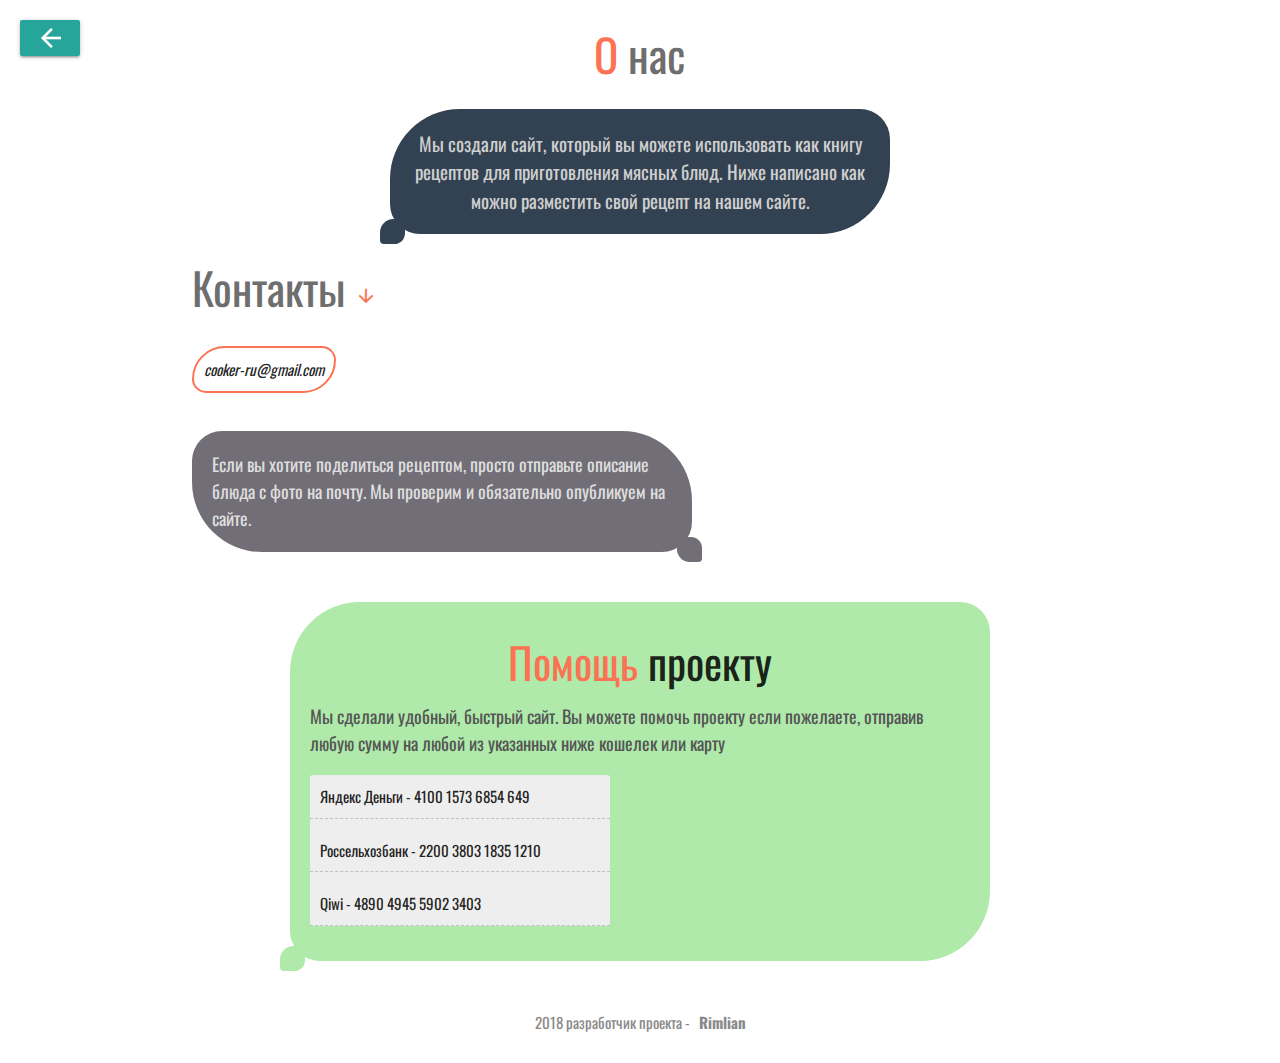
==== about.html @ 201c9bf5 "Add files via upload" ====
<!DOCTYPE html>
<html lang="en">
<head>
  <meta charset="UTF-8">
  <meta name="viewport" content="width=device-width, initial-scale=1.0">
  <meta http-equiv="X-UA-Compatible" content="ie=edge">
  <meta name="description" content="Способы приготовления, рецепты мясных блюд. Простые и сложные рецепты блюд из мяса.">
  <link href="https://fonts.googleapis.com/css?family=Lato|Oswald|Raleway" rel="stylesheet">
  <link href="https://fonts.googleapis.com/icon?family=Material+Icons" rel="stylesheet">
  <link rel="stylesheet" href="css/libs.min.css">
  <link rel="stylesheet" href="css/style.css">
  <link rel="icon" href="favicon.ico">
  <title>About</title>
</head>
<body>

  <section class="about-section container-fluid">
    <a href="index.html" class="waves-effect waves-light btn btn_about"><i class="material-icons left">arrow_back</i></a>
    <div class="about__container container">
      <h3 class="caption"><span class="caption__span">О</span> нас</h3>
      <p class="description description_about">Мы создали сайт, который вы можете использовать как книгу рецептов для приготовления мясных блюд. Ниже написано как можно разместить свой рецепт на нашем сайте.</p>

      <div class="about__content">
        <h4>Контакты <i class="large material-icons">arrow_downward</i></h4>
        <i class="contact_us">cooker-ru@gmail.com</i>
        <p class="p_first">Если вы хотите поделиться рецептом, просто отправьте описание блюда с фото на почту. Мы проверим и обязательно опубликуем на сайте. </p>

        <div class="helps">
          <h5><span class="caption__span">Помощь </span>проекту</h5>
          <p class="helps_p">Мы сделали удобный, быстрый сайт. Вы можете помочь проекту если пожелаете, отправив любую сумму на любой из указанных ниже кошелек или карту</p>

          <ul class="donates">
            <li>Яндекс Деньги - 4100 1573 6854 649</li>
            <li>Россельхозбанк  - 2200 3803 1835 1210</li>
            <li>Qiwi - 4890 4945 5902 3403</li>
          </ul>
        </div>
      </div>
    </div>
    <span class="developer">2018 разработчик проекта - <a href="https://github.com/rimlian" target="_blank" class="developer_link">Rimlian</a></span>
  </section>
</body>
</html>
---- css/style.css ----
@import url('https://fonts.googleapis.com/css?family=Gamja+Flower');
@import url('https://fonts.googleapis.com/css?family=Lato|Raleway|Ruslan+Display|Slabo+27px');
@import url('https://fonts.googleapis.com/css?family=Ubuntu');
@import url('https://fonts.googleapis.com/css?family=Charmonman|Lato|Open+Sans+Condensed:300|Raleway');

html { scroll-behavior: smooth; }
h1 { font-size: 47px }
h2 { font-size: 46px }
h3 { font-size: 45px }
h4 { font-size: 44px }
h5 { font-size: 43px }
.header {
  background-color: #f7f7f7;
  margin: 0;
  padding: 0;
  min-height: 530px;
}

.header-container { padding: 20px 0 }

.header__navbar { display: -webkit-box; display: -webkit-flex; display: -ms-flexbox; display: flex; -webkit-box-align: center; -webkit-align-items: center; -ms-flex-align: center; align-items: center }

.logo {
  font-family: 'Gamja Flower', cursive;
  border: 3px solid rgba(112, 107, 115, .7);
  -webkit-border-radius: 7px;
          border-radius: 7px;
  font-size: 55px;
  line-height: 55px;
  font-weight: bold;
  color: #706b73;
  padding: 0 20px;
  text-shadow: 0px 0px 5px rgba(177, 156, 152, .7);
  -webkit-box-shadow: inset 0px 0px 5px 2px rgba(0,0,0,.1);
          box-shadow: inset 0px 0px 5px 2px rgba(0,0,0,.1);
  margin-right: auto;
  -webkit-transition: all ease-in-out .5s;
  -o-transition: all ease-in-out .5s;
  transition: all ease-in-out .5s;
}
.logo__menu__show {
  -webkit-transition: all ease-in-out .5s;
  -o-transition: all ease-in-out .5s;
  transition: all ease-in-out .5s;
  padding: 5px;
  margin: auto;
}

.logo__span { color: #fa9a87;}

.navbar__menu__wrapper { margin-left: auto; }
.menu__navbar {
  display: -webkit-box;
  display: -webkit-flex;
  display: -ms-flexbox;
  display: flex;
  min-width: 450px;
  -webkit-justify-content: space-around;
      -ms-flex-pack: distribute;
          justify-content: space-around;
  height: 30px;
}
.menu__navbar a {
  position: relative;
  font-family: 'Ubuntu', sans-serif;
  color: #706B73;
  font-size: 18px;
}

.menu__navbar a::after {
  position: absolute;
  content: "";
  width: 0;
  height: .5px;
  bottom: 0;
  right: 0;
  left: 0;
  background: #fc7254;
  -webkit-transition: all ease-in-out .2s;
  -o-transition: all ease-in-out .2s;
  transition: all ease-in-out .2s;
  z-index: 1;
}
.menu__navbar a:hover::after { width: 100% }
.menu__navbar a:hover { color: #444444 }

/* menu dropdown */

.wrapper_menu_burger {
  height: 29px;
  width: 40px;
  margin-left: auto;
  cursor: pointer;
  position: relative;
  display: none;
}

.cutlet {
  position: absolute;
  width: 30px;
  height: 3px;
  background: #98949A;
  margin: 5px;
  -webkit-transition: all ease-in-out .5s;
  -o-transition: all ease-in-out .5s;
  transition: all ease-in-out .5s;
}
.wrapper_menu_burger:hover .cutlet { background-color: #fc7254 }

.first__cutlet { top: 0 }
.average__cutlet { top: 8px }
.last__cutlet { bottom: 0px }

.wrapper_menu_burger:hover .first__cutlet {
  -webkit-animation-name: coup_first_cutlet;
          animation-name: coup_first_cutlet;
  -webkit-animation-duration: .3s;
          animation-duration: .3s;
}
.wrapper_menu_burger:hover .last__cutlet {
  -webkit-animation-name: coup_last_cutlet;
          animation-name: coup_last_cutlet;
  -webkit-animation-duration: .3s;
          animation-duration: .3s;
}

@-webkit-keyframes coup_first_cutlet {
  0% { margin-top: 0px }
  100% { margin-top: 5px }
}

@keyframes coup_first_cutlet {
  0% { margin-top: 0px }
  100% { margin-top: 5px }
}
@-webkit-keyframes coup_last_cutlet {
  0% { margin-bottom: 0px }
  100% { margin-bottom: 5px }
}
@keyframes coup_last_cutlet {
  0% { margin-bottom: 0px }
  100% { margin-bottom: 5px }
}

.first__cutlet__click { -webkit-transform: rotate(45deg); -ms-transform: rotate(45deg); transform: rotate(45deg); top: 8px }
.last__cutlet__click { -webkit-transform: rotate(-45deg); -ms-transform: rotate(-45deg); transform: rotate(-45deg); bottom: 8px }

.wrapper_menu_burger:hover .first__cutlet__click { -webkit-animation: width_cutlet .3s; animation: width_cutlet .3s }
.wrapper_menu_burger:hover .last__cutlet__click { -webkit-animation: width_cutlet .3s; animation: width_cutlet .3s }

@-webkit-keyframes width_cutlet {
  from { width: 30px }
  to { width: 32px }
}

@keyframes width_cutlet {
  from { width: 30px }
  to { width: 32px }
}
/* =============================================== */

/* greeting */

.greeting { max-width: 705px; margin: 100px auto }
.caption { text-align: center; color: #6e6e6e; }
.caption__span { color: #fc7254 }

.description {
  padding: 20px 0px;
  text-align: center;
  color: #7b7b7b;
  font-size: 19px;
}

.fill {
  font-family: 'Open Sans Condensed', sans-serif;
  text-align: center;
  color: silver;
  -webkit-animation: colorFill 4s ease-in-out 17;
          animation: colorFill 4s ease-in-out 17;
}
@-webkit-keyframes colorFill {
  from { color: #fc7254 }
  to { color: silver }
}
@keyframes colorFill {
  from { color: #fc7254 }
  to { color: silver }
}

/* ---------------------  */

.bbq { background-color: #fbfbfb; padding: 50px  0 }
.bbq__container h5 { font-family: 'Ruslan Display', cursive }
.bbq__container h5 span:last-child {
   font-family: -apple-system,BlinkMacSystemFont,"Segoe UI",Roboto,Oxygen-Sans,Ubuntu,Cantarell,"Helvetica Neue",sans-serif;
   display: block;
 }

.bbq__container__card {
  margin: 50px auto;
  display: -webkit-box;
  display: -webkit-flex;
  display: -ms-flexbox;
  display: flex;
  -webkit-flex-wrap: wrap;
      -ms-flex-wrap: wrap;
          flex-wrap: wrap;
  -webkit-justify-content: space-around;
      -ms-flex-pack: distribute;
          justify-content: space-around;
  height: 1011px;
  overflow: hidden;
}

.bbq__card { max-width: 335px; height: 483px; }
/* --------------- bbq.css ------------ */


.footer {
  height: 255px;
  background: #f7f7f7;
  padding-top: 50px;
}

.btn__about {
  display: block;
  background: #fdfdfd;
  margin: 0 auto;
  width: 225px;
  height: 60px;
  text-align: center;
  line-height: 60px;
  font-size: 20px;
  color: #262626;
  -webkit-border-radius: 50px;
          border-radius: 50px;
  -webkit-box-shadow: 0 2px 17px 5px rgba(0,0,0,.1), inset 0 0 5px 1px rgba(0,0,0,.2);
          box-shadow: 0 2px 17px 5px rgba(0,0,0,.1), inset 0 0 5px 1px rgba(0,0,0,.2);
}

.social__networks__container {
  max-width: 260px;
  display: -webkit-box;
  display: -webkit-flex;
  display: -ms-flexbox;
  display: flex;
  -webkit-flex-wrap: wrap;
      -ms-flex-wrap: wrap;
          flex-wrap: wrap;
  -webkit-justify-content: space-around;
      -ms-flex-pack: distribute;
          justify-content: space-around;
  margin: 50px auto;
}

.social__networks__links {
  height: 55px;
  width: 55px;
  background: #d3d3d3 url(../img/footer/sprite_footer.png) no-repeat;
  -webkit-border-radius: 50%;
          border-radius: 50%;
  display: -webkit-box;
  display: -webkit-flex;
  display: -ms-flexbox;
  display: flex;
  -webkit-box-pack: center;
  -webkit-justify-content: center;
      -ms-flex-pack: center;
          justify-content: center;
  -webkit-box-align: center;
  -webkit-align-items: center;
      -ms-flex-align: center;
          align-items: center;
}
.social__networks__links:first-child { background-position: 22.5px 18px }
.social__networks__links:nth-child(2) { background-position: 19.5px -84px }
.social__networks__links:nth-child(3) { background-position: -82.5px -78px }
.social__networks__links:last-child { background-position: -82.5px 17px }

.social__networks__links:hover {
  background-color: #ff6e47;
  cursor: pointer;
  -webkit-transition: all ease-in-out .2s;
  -o-transition: all ease-in-out .2s;
  transition: all ease-in-out .2s;
  -webkit-box-shadow: 0 0 14px 2px rgba(0,0,0,.4);
          box-shadow: 0 0 14px 2px rgba(0,0,0,.4);
}
.social__networks__links img { height: 24px }

.developer {
  display: -webkit-box;
  display: -webkit-flex;
  display: -ms-flexbox;
  display: flex;
  width: 220px;
  margin: 30px auto;
  color: #898989;
  -webkit-justify-content: space-around;
      -ms-flex-pack: distribute;
          justify-content: space-around;
  -webkit-box-align: center;
  -webkit-align-items: center;
      -ms-flex-align: center;
          align-items: center;
}
.developer span:first-child {
  -webkit-box-shadow: inset 0 0 1px 1px rgba(0,0,0,.5);
          box-shadow: inset 0 0 1px 1px rgba(0,0,0,.5);
  -webkit-border-radius: 50%;
          border-radius: 50%;
  width: 16px;
  height: 15px;
  text-align: center;
  line-height: 13.5px;
  letter-spacing: .1em;
  padding: 0;
}
.developer_link {
  /* text-shadow: -1px -1px 0px rgba(153, 153, 153, 1); */
  color: #898989;
  font-weight: bold;
}
.developer_link:hover { color: #aaa }
/* ----------- footer ----------- */

.oven-section {
  background-color: #fbfbfb;
  padding: 50px 0;
}

.card__container__oven {
  margin: 50px auto;
  display: -webkit-box;
  display: -webkit-flex;
  display: -ms-flexbox;
  display: flex;
  -webkit-flex-wrap: wrap;
      -ms-flex-wrap: wrap;
          flex-wrap: wrap;
  -webkit-justify-content: space-around;
      -ms-flex-pack: distribute;
          justify-content: space-around;
  height: 1011px;
  overflow: hidden;
}

.card__oven {
  max-width: 335px;
  height: 483px;
  -webkit-box-shadow: 0 1px 7px 1px rgba(0,0,0,.3);
          box-shadow: 0 1px 7px 1px rgba(0,0,0,.3);
}

.buttons__show__clear__wrap {
  display: -webkit-box;
  display: -webkit-flex;
  display: -ms-flexbox;
  display: flex;
  -webkit-justify-content: space-around;
      -ms-flex-pack: distribute;
          justify-content: space-around;
  padding: 0 5px;
}
.show__more {
  margin-right: auto;
  display: -webkit-box;
  display: -webkit-flex;
  display: -ms-flexbox;
  display: flex;
  -webkit-flex-wrap: wrap;
      -ms-flex-wrap: wrap;
          flex-wrap: wrap;
  -webkit-box-pack: center;
  -webkit-justify-content: center;
      -ms-flex-pack: center;
          justify-content: center;
}
.show__more img { margin: auto }

.close__more {
  margin-left: auto;
  display: -webkit-box;
  display: -webkit-flex;
  display: -ms-flexbox;
  display: flex;
  -webkit-flex-wrap: wrap;
      -ms-flex-wrap: wrap;
          flex-wrap: wrap;
  -webkit-box-pack: center;
  -webkit-justify-content: center;
      -ms-flex-pack: center;
          justify-content: center;
}
.close__more img { margin: auto; }

.show_more_transition { transition: all ease 1s; }
/* ----------- oven ---------------- */


.pan { padding: 50px 0 }

.card__container__pan {
  margin: 50px auto;
  margin-bottom: 20px;
  display: -webkit-box;
  display: -webkit-flex;
  display: -ms-flexbox;
  display: flex;
  height: 474.5px;
  overflow: hidden;
  -webkit-flex-wrap: wrap;
      -ms-flex-wrap: wrap;
          flex-wrap: wrap;
  -webkit-justify-content: space-around;
      -ms-flex-pack: distribute;
          justify-content: space-around;
}

.card__pan {
  max-width: 300px;
  height: 452px;
}
.span__click {
  text-transform: uppercase;
  color: #FFAB40;
  cursor: pointer;
}
.span__click:hover {
  -webkit-transition: color .3s ease;
  -o-transition: color .3s ease;
  transition: color .3s ease;
  color: #FFAB40;
  color: #FFD6A1;
}

.card__title__pan {
  color: #6E6E6E;
  display: block;
  text-align: center;
}
/* ------------- pan.css ------------ */


.section-saucepan { padding: 30px 0 }
.card__container__saucepan {
  height: 498.5px;
  margin: 50px 0;
  display: -webkit-box;
  display: -webkit-flex;
  display: -ms-flexbox;
  display: flex;
  -webkit-justify-content: space-around;
      -ms-flex-pack: distribute;
          justify-content: space-around;
  -webkit-flex-wrap: wrap;
      -ms-flex-wrap: wrap;
          flex-wrap: wrap;
  overflow: hidden;
}
.card__saucepan { width: 300px; height: 476px }
.card__saucepan .i__modal__action { bottom: 160px; left: 24px }
.saucepan__card__title { color: #26A69A }
/* ------------- saucepan.css -------------- */
/* ------------- style.css ----------- */
.search {
  width: 50%;
  margin: 50px auto;
}
.search img {
  float: right;
}

.search__containes {
    margin: 50px 0;
    display: -webkit-box;
    display: -webkit-flex;
    display: -ms-flexbox;
    display: flex;
    -webkit-flex-wrap: wrap;
        -ms-flex-wrap: wrap;
            flex-wrap: wrap;
    -webkit-justify-content: space-around;
        -ms-flex-pack: distribute;
            justify-content: space-around;
    height: 505.5px;
    overflow-x: hidden;
    background-color: #ECECEC;
    -webkit-box-shadow: 0 0 25px 5px rgba(0,0,0,.3);
            box-shadow: 0 0 25px 5px rgba(0,0,0,.3);
}
/* ---------------------------------------- */

/* --------------- modal window ----------------- */

.modal-window {
  position: fixed;
  z-index: 2;
  height: 100%;
  width: 100%;
  /* left: 0px;
  top: 0px; */
  right: 0px;
  bottom: 0px;
  opacity: .97;
  background-color: #1f2e3a;
}

.modal-content__wrapper {
  position: relative;
  display: -webkit-box;
  display: -webkit-flex;
  display: -ms-flexbox;
  display: flex;
  -webkit-box-orient: vertical;
  -webkit-box-direction: normal;
  -webkit-flex-direction: column;
      -ms-flex-direction: column;
          flex-direction: column;
  -webkit-box-align: center;
  -webkit-align-items: center;
      -ms-flex-align: center;
          align-items: center;
  padding: 20px 0px;
  max-width: 98vW;
  margin: 0 auto;
}
.modal-content__wrapper img[alt="clear"] {
  width: 26px;
  height: 26px;
  cursor: pointer;
  -webkit-transition: all ease .3s;
  -o-transition: all ease .3s;
  transition: all ease .3s;
  -webkit-animation: closing .7s 1;
          animation: closing .7s 1;
}
.modal-content__wrapper img[alt="clear"]:hover {
  -webkit-transform: rotate(-90deg);
      -ms-transform: rotate(-90deg);
          transform: rotate(-90deg);
  -webkit-transition: all ease .3s;
  -o-transition: all ease .3s;
  transition: all ease .3s;
}

@-webkit-keyframes closing {
  0% { -webkit-transform: rotate(0deg); transform: rotate(0deg) }
  50% { -webkit-transform: rotate(45deg); transform: rotate(45deg) }
  100% { -webkit-transform: rotate(0deg); transform: rotate(0deg) }
}

@keyframes closing {
  0% { -webkit-transform: rotate(0deg); transform: rotate(0deg) }
  50% { -webkit-transform: rotate(45deg); transform: rotate(45deg) }
  100% { -webkit-transform: rotate(0deg); transform: rotate(0deg) }
}

.modal__window__content {
  display: block;
  background-color: #fefefe;
  width: 97vW;
  max-height: 85vh;
  overflow-x: hidden;
  margin: 0 auto;
  margin-top: 1em;
  -webkit-border-radius: 10px;
          border-radius: 10px;
  -webkit-box-shadow: 0 0 15px 7px rgba(0,0,0,.3);
          box-shadow: 0 0 15px 7px rgba(0,0,0,.3);
}


.modal__window__content h4 {
  color: #706B73;
  min-width: 90%;
  margin: 20px auto;
  text-align: center;
}
.modal__window__content ul {
  max-width: 90%;
  margin: 27px auto;
  font-size: 20px;
  text-transform: uppercase;
}
.modal__window__content ul li { text-transform: none }
.ingredients li {
  border-bottom: 1px dashed silver;
  padding: 10px;
  text-transform: none;
}
.ingredients li i { margin: 0 30px }
.ingredients .spices { text-transform: lowercase; }

span.span__bg__img {
  display: inline-block;
  width: 50px;
  height: 50px;
}
span.span__bg__img1 {
  background: url(../img/sprite2.png) no-repeat;
  background-position: -142px 0px;
}
span.span__bg__img2 {
  background: url(../img/sprite3.png) no-repeat;
  background-position: -76px -66px;
}

.modal__window__content ul li {
  font-weight: normal;
  font-size: 17px;
  margin: 15px auto;
}

.modal__window__content img[alt="logo"] {
  display: block;
  width: 188px;
  height: 60px;
  margin: 30px auto;
}
.inactive { display: none }
.active__modal__window { display: block }

.eat {
  display: -webkit-box;
  display: -webkit-flex;
  display: -ms-flexbox;
  display: flex;
  -webkit-box-orient: horizontal;
  -webkit-box-direction: normal;
  -webkit-flex-direction: row;
      -ms-flex-direction: row;
          flex-direction: row;
  -webkit-box-pack: center;
  -webkit-justify-content: center;
      -ms-flex-pack: center;
          justify-content: center;
  border: 10px solid silver;
  -webkit-border-radius: 10px;
          border-radius: 10px;
  margin: 30px auto;
  -webkit-box-shadow: 0 0 12px 5px rgba(0,0,0,.3);
          box-shadow: 0 0 12px 5px rgba(0,0,0,.3);
}
.eat img {
  height: 100%;
  width: 100%;
  -webkit-border-radius: 2px;
          border-radius: 2px;
}

/* ============ about ============ */

.about-section {
  font-family: 'Oswald', sans-serif;
}

.description_about {
  position: relative;
  background-color: #334252;
  border-radius: 70px 30px 70px 30px;
  max-width: 500px;
  padding: 20px;
  color: #cfcfcf;
  margin: 30px auto;
}

.description_about::after {
  display: block;
  position: absolute;
  content: '';
  width: 25px;
  height: 25px;
  background: #334252;
  border-radius: 72px 62px 57px 21px;
  bottom: -10px;
  left: -10px;
}

.about__content h4 { color: #6E6E6E; }

.about__content h4 i {
  font-size: 22px;
  color: #FC7254;
}

.contact_us {
  display: inline-block;
  border: 2px solid #FC7254;
  padding: 10px;
  border-radius: 70px 30px 70px 30px;
  margin: 20px 0px;
}

.about__content .p_first {
  position: relative;
  font-size: 18px;
  border-radius: 30px 70px 30px 70px;
  background-color: #716E77;
  max-width: 500px;
  padding: 20px;
  color: #dedede;
}

.about__content .p_first::after {
  display: block;
  position: absolute;
  content: '';
  width: 25px;
  height: 25px;
  background: #716E77;
  border-radius: 52px 47px 16px 54px;
  bottom: -10px;
  right: -10px;
}

.helps {
  position: relative;
  background-color: #AFEAAA;
  padding: 20px;
  border-radius: 70px 30px 70px 30px;
  max-width: 700px;
  margin: 50px auto;
}

.helps::after {
  display: block;
  position: absolute;
  content: '';
  width: 25px;
  height: 25px;
  background: #AFEAAA;
  border-radius: 72px 62px 57px 21px;
  bottom: -10px;
  left: -10px;
}
.helps h5 {text-align: center; }
.helps_p { color: #555555; font-size: 18px; }
.donates { background-color: #eee; max-width: 300px; border-radius: 3px; }
.donates li {
  text-align: left;
  margin: 10px 0px;
  border-bottom: 1px dashed silver;
  padding: 10px;
}
.btn_about {
  position: fixed;
  top: 20px;
  left: 20px;
  width: 60px;
}
.btn_about i {
  font-size: 30px;
}
/*
=========== @media ===========  */

@media only screen and (max-width: 1111px) { .logo { font-size: 45px } }

@media only screen and (max-width: 991px) {
  .wrapper_menu_burger { display: block }
  .navbar__menu__wrapper { display: none }
  .menu__navbar { min-width: 0; -webkit-box-orient: vertical; -webkit-box-direction: normal; -webkit-flex-direction: column; -ms-flex-direction: column; flex-direction: column }
  /* то, что будет при клике */
  .header__navbar__column { -webkit-box-orient: vertical; -webkit-box-direction: normal; -webkit-flex-direction: column; -ms-flex-direction: column; flex-direction: column; -webkit-box-align: stretch; -webkit-align-items: stretch; -ms-flex-align: stretch; align-items: stretch }
  .menu__navbar__show { min-width: 100%; height: auto }
  .menu__navbar a {
    font-family: 'Open Sams', sans-serif;
    color: #F5F5F5;
    -webkit-border-radius: 3px;
            border-radius: 3px;
    background-color: #706b73;
    padding: 10px;
    margin-bottom: 2px;
  }
  .menu__navbar a::after { content: none }
  .menu__navbar a:hover {
    background: #fc7254;
    color: silver;
    -webkit-transition: all ease-in-out .2s;
    -o-transition: all ease-in-out .2s;
    transition: all ease-in-out .2s;
  }
}

@media only screen and (max-width: 767px) {
  .search { width: 70% }
}

@media only screen and (max-width: 576px) {
  .search { width: 90% }
}

@media(min-width: 0px) and (max-width: 320px) {
  .modal-content__wrapper {
    position: fixed;
    width: 100vW;
    height: 100vH;
  }
}
/* ===================================== */


/* =============== the end =============== */
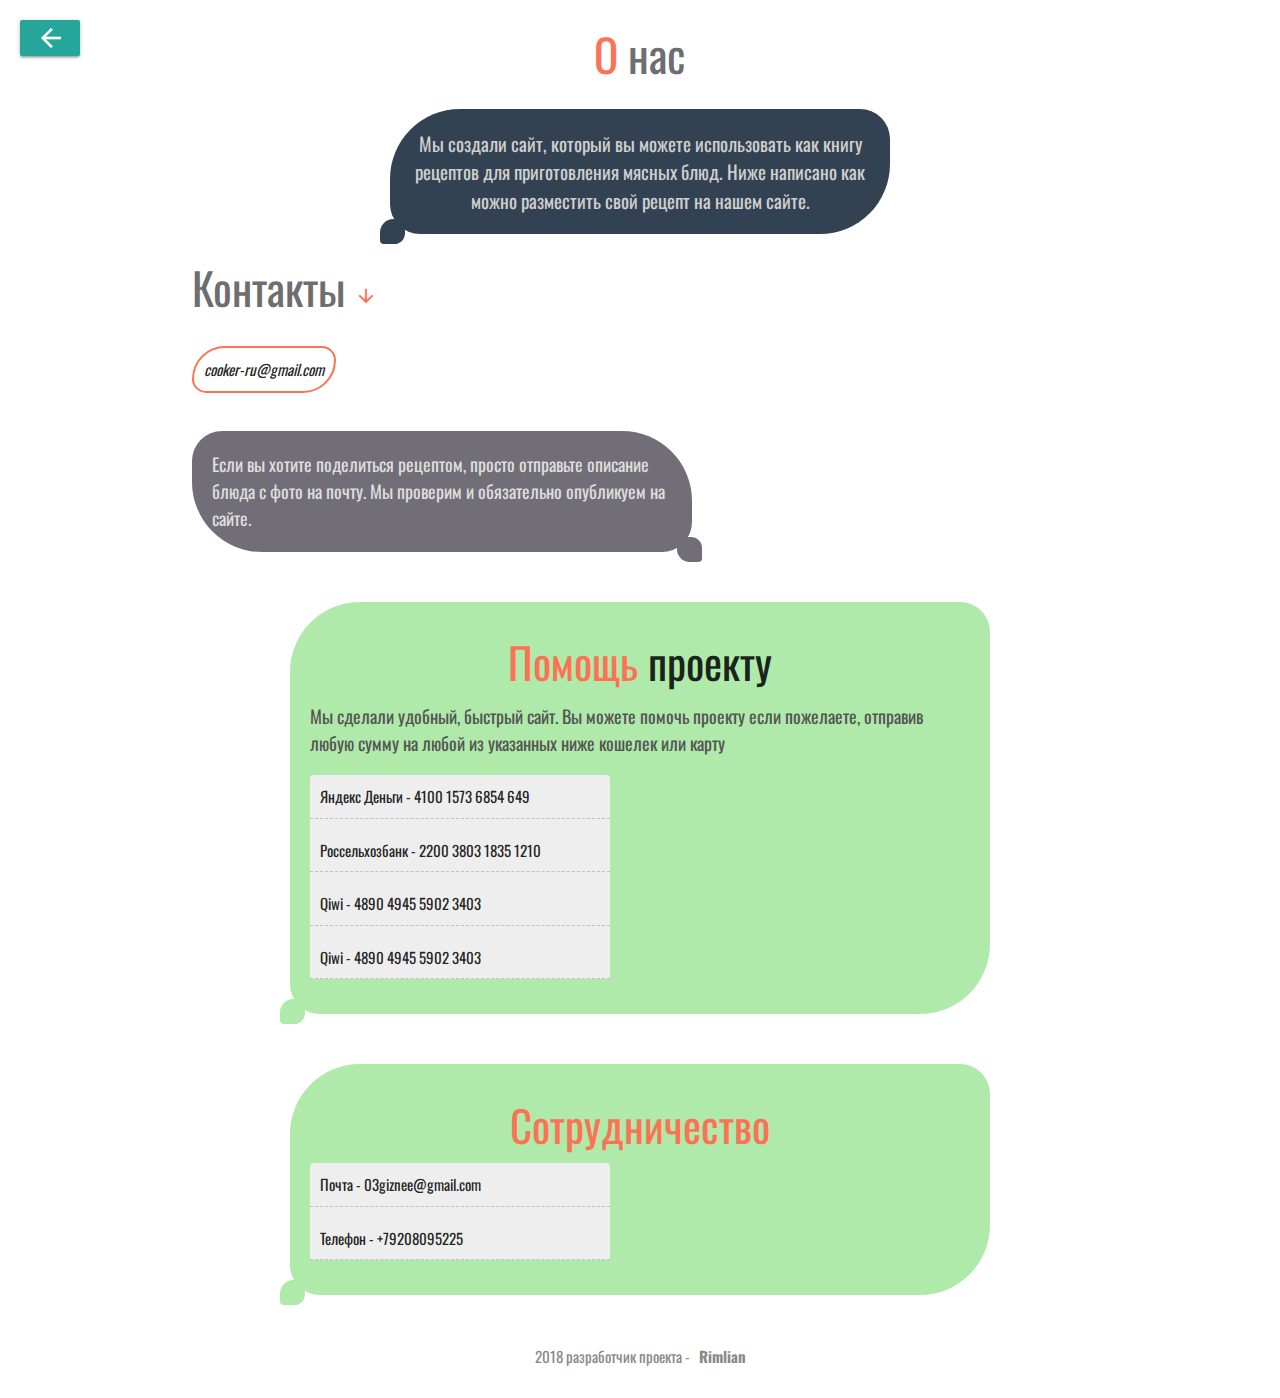
==== commit d564a4bb: "Add files via upload" ====
--- a/about.html
+++ b/about.html
@@ -33,6 +33,15 @@
             <li>Яндекс Деньги - 4100 1573 6854 649</li>
             <li>Россельхозбанк  - 2200 3803 1835 1210</li>
             <li>Qiwi - 4890 4945 5902 3403</li>
+            <li>Qiwi - 4890 4945 5902 3403</li>
+          </ul>
+        </div>
+        <div class="helps">
+          <h5><span class="caption__span">Сотрудничество  </span></h5>
+
+          <ul class="donates">
+            <li>Почта - 03giznee@gmail.com</li>
+            <li>Телефон - +79208095225</li>
           </ul>
         </div>
       </div>
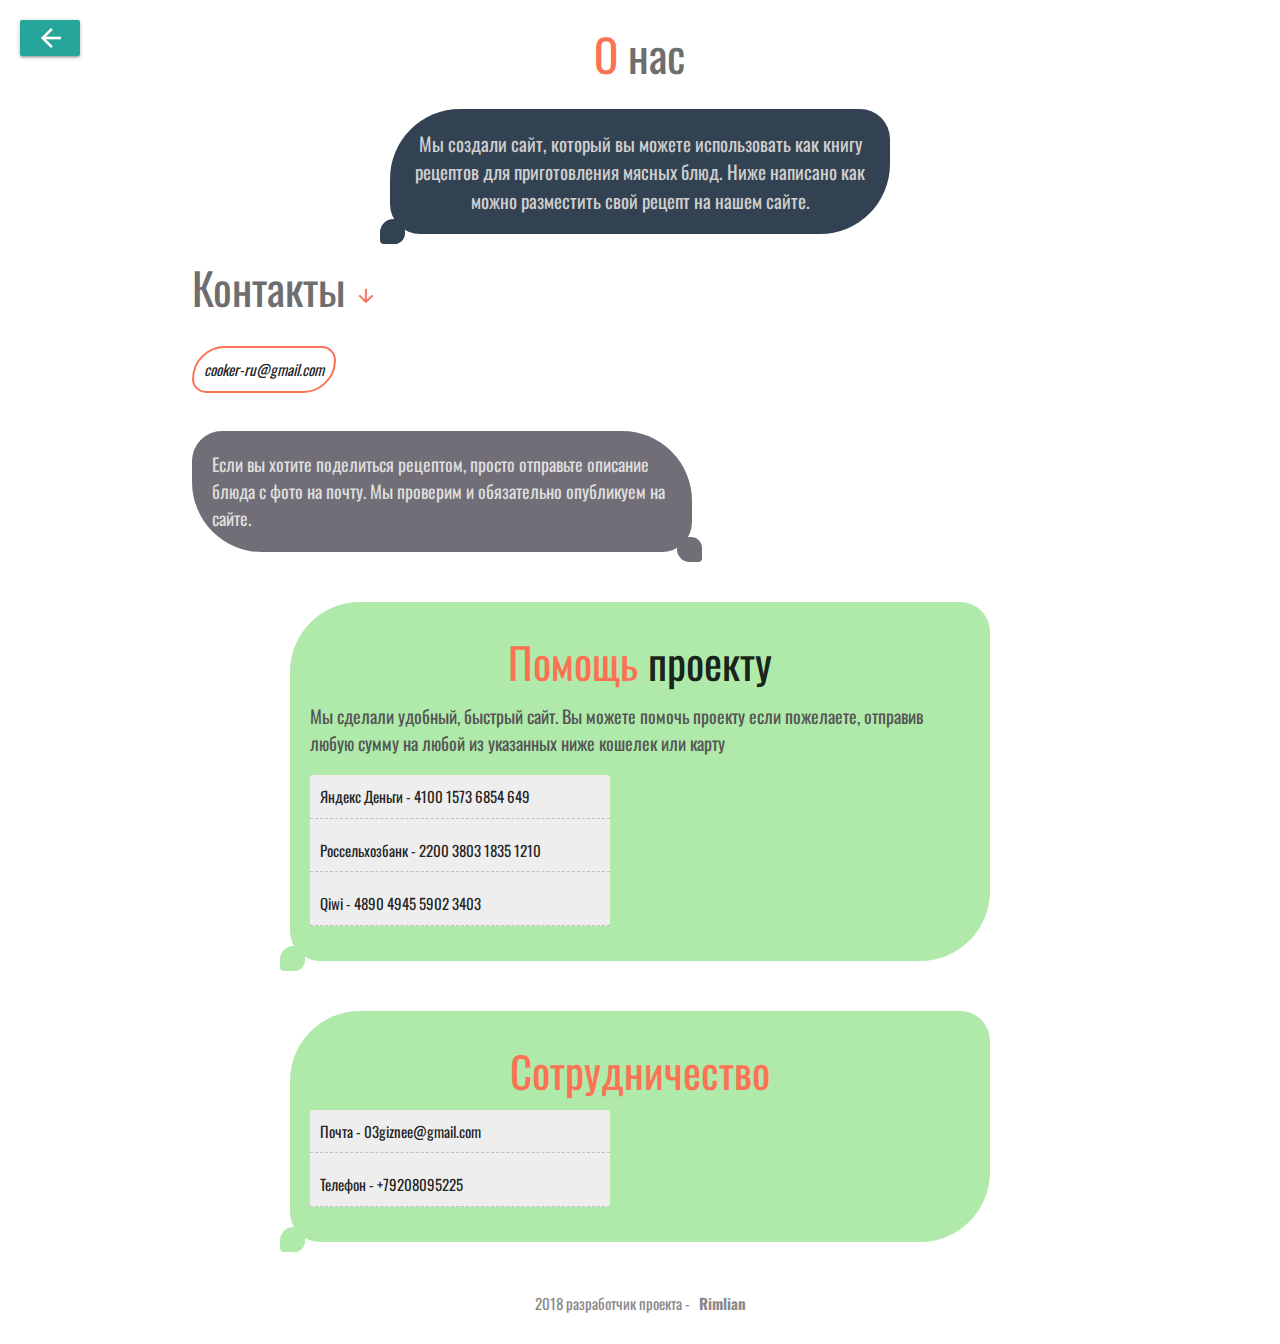
==== commit d0c0aa87: "Add files via upload" ====
--- a/about.html
+++ b/about.html
@@ -33,7 +33,6 @@
             <li>Яндекс Деньги - 4100 1573 6854 649</li>
             <li>Россельхозбанк  - 2200 3803 1835 1210</li>
             <li>Qiwi - 4890 4945 5902 3403</li>
-            <li>Qiwi - 4890 4945 5902 3403</li>
           </ul>
         </div>
         <div class="helps">
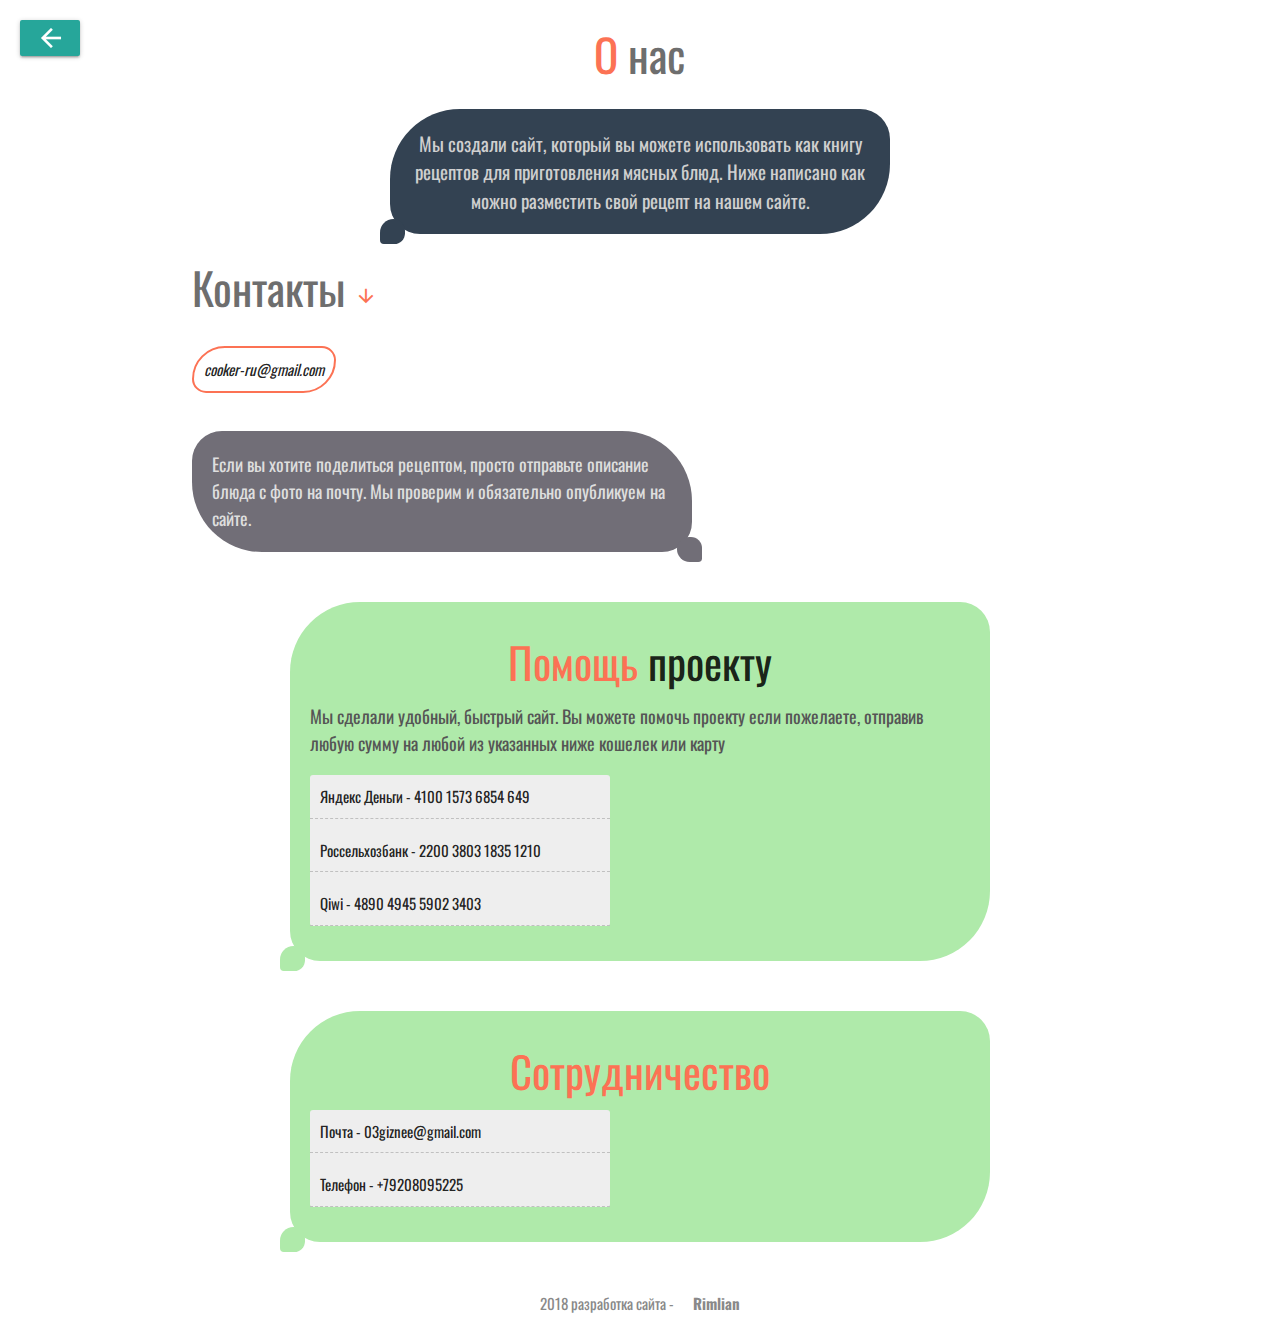
==== commit 9f7a41bd: "Add files via upload" ====
--- a/about.html
+++ b/about.html
@@ -4,7 +4,7 @@
   <meta charset="UTF-8">
   <meta name="viewport" content="width=device-width, initial-scale=1.0">
   <meta http-equiv="X-UA-Compatible" content="ie=edge">
-  <meta name="description" content="Способы приготовления, рецепты мясных блюд. Простые и сложные рецепты блюд из мяса.">
+  <meta name="description" content="О нас">
   <link href="https://fonts.googleapis.com/css?family=Lato|Oswald|Raleway" rel="stylesheet">
   <link href="https://fonts.googleapis.com/icon?family=Material+Icons" rel="stylesheet">
   <link rel="stylesheet" href="css/libs.min.css">
@@ -45,7 +45,7 @@
         </div>
       </div>
     </div>
-    <span class="developer">2018 разработчик проекта - <a href="https://github.com/rimlian" target="_blank" class="developer_link">Rimlian</a></span>
+    <span class="developer">2018 разработка сайта - <a href="https://github.com/rimlian" target="_blank" class="developer_link">Rimlian</a></span>
   </section>
 </body>
 </html>
--- a/css/style.css
+++ b/css/style.css
@@ -14,11 +14,59 @@
   margin: 0;
   padding: 0;
   min-height: 530px;
-}
+  position: relative;
+}
+
+/* ----- svg ----  */
+
+/* .svg-animation-main {
+  background-color: #eee;
+  width: 100%;
+  height: 100%;
+  position: absolute;
+  top: 50%;
+  left: 50%;
+  transform: translate(-50%, -50%);
+  z-index: 2;
+}
+.svg-animation-main #meat {
+  width: 100%;
+  height: 100%;
+  position: relative;
+  z-index: 1
+} */
+/* cat */
+/* .svg-animation-cat {
+  width: 200px;
+  height: 200px;
+  position: absolute;
+  bottom: 0px;
+  left: 30px;
+  z-index: 2;
+}
+.svg-animation-main #cat {
+  width: 100%;
+  height: 100%;
+  position: relative;
+
+} */
+
+/* ----------------- */
 
 .header-container { padding: 20px 0 }
 
-.header__navbar { display: -webkit-box; display: -webkit-flex; display: -ms-flexbox; display: flex; -webkit-box-align: center; -webkit-align-items: center; -ms-flex-align: center; align-items: center }
+.header__navbar {
+  display: -webkit-box;
+  display: -webkit-flex;
+  display: -ms-flexbox;
+  display: flex;
+  -webkit-box-align: center;
+  -webkit-align-items: center;
+  -ms-flex-align: center;
+   align-items: center;
+   position: relative;
+   z-index: 3;
+ }
 
 .logo {
   font-family: 'Gamja Flower', cursive;
@@ -161,7 +209,12 @@
 
 /* greeting */
 
-.greeting { max-width: 705px; margin: 100px auto }
+.greeting {
+  max-width: 705px;
+  margin: 100px auto;
+  position: relative;
+  z-index: 3;
+}
 .caption { text-align: center; color: #6e6e6e; }
 .caption__span { color: #fc7254 }
 
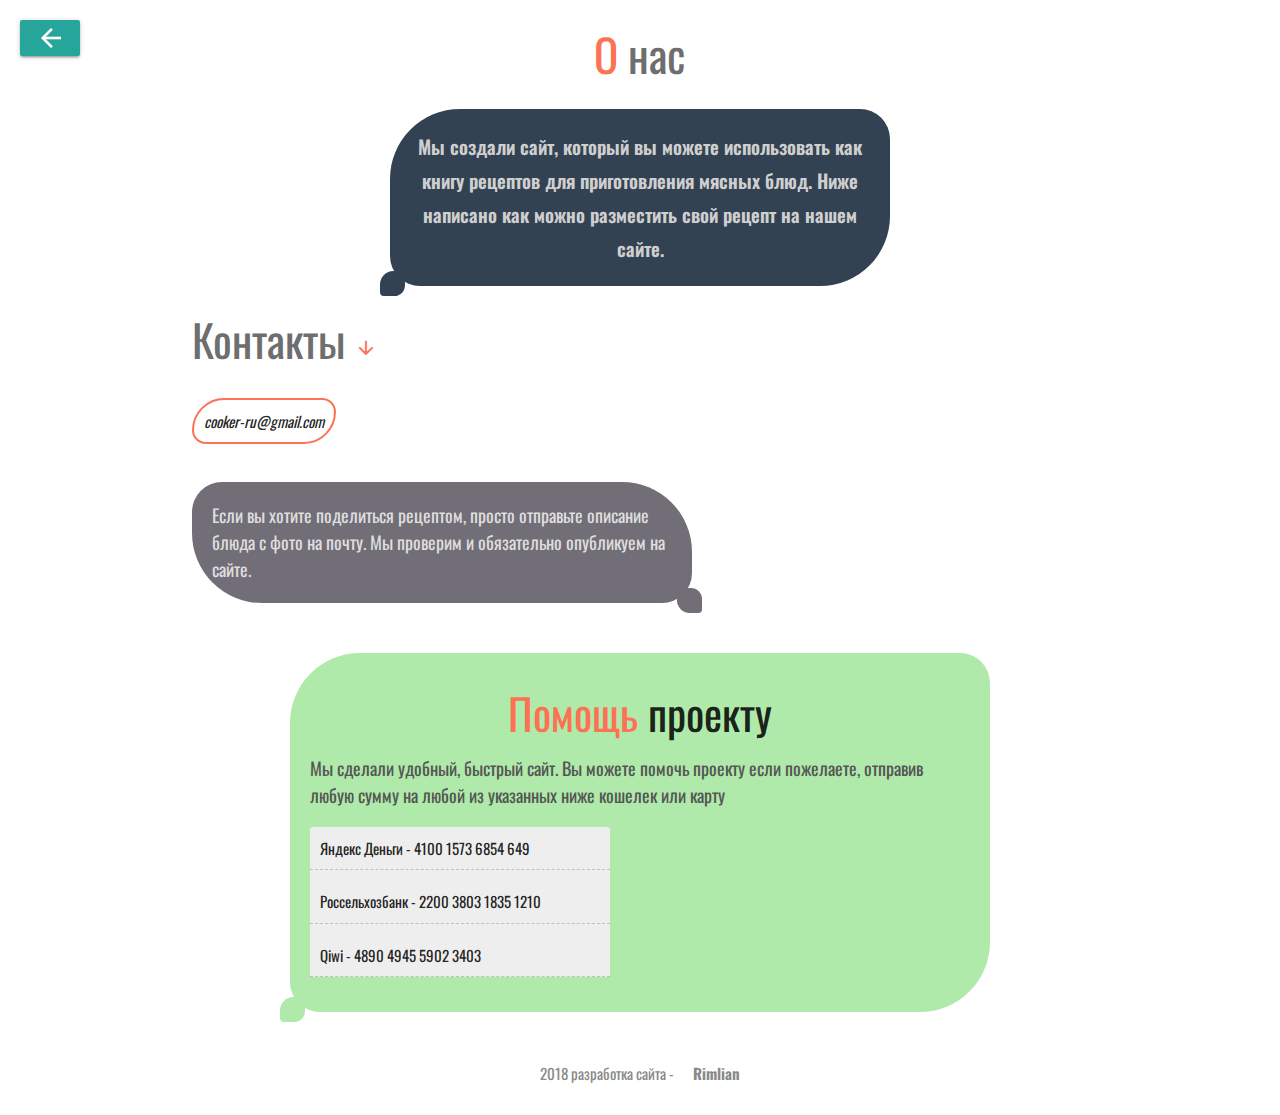
==== commit 0f851b1a: "Add files via upload" ====
--- a/about.html
+++ b/about.html
@@ -35,14 +35,6 @@
             <li>Qiwi - 4890 4945 5902 3403</li>
           </ul>
         </div>
-        <div class="helps">
-          <h5><span class="caption__span">Сотрудничество  </span></h5>
-
-          <ul class="donates">
-            <li>Почта - 03giznee@gmail.com</li>
-            <li>Телефон - +79208095225</li>
-          </ul>
-        </div>
       </div>
     </div>
     <span class="developer">2018 разработка сайта - <a href="https://github.com/rimlian" target="_blank" class="developer_link">Rimlian</a></span>
--- a/css/style.css
+++ b/css/style.css
@@ -10,46 +10,34 @@
 h4 { font-size: 44px }
 h5 { font-size: 43px }
 .header {
-  background-color: #f7f7f7;
+  /* background-color: #f7f7f7; */
   margin: 0;
   padding: 0;
-  min-height: 530px;
+  height: 100vh;
   position: relative;
-}
-
-/* ----- svg ----  */
-
-/* .svg-animation-main {
-  background-color: #eee;
+  z-index: 1;
+  overflow: hidden;
+}
+.header::before {
+  content: '';
+  display: block;
+  position: absolute;
+  top: 0;
+  left: 0;
+  bottom: 0;
+  right: 0;
   width: 100%;
   height: 100%;
-  position: absolute;
-  top: 50%;
-  left: 50%;
-  transform: translate(-50%, -50%);
-  z-index: 2;
-}
-.svg-animation-main #meat {
-  width: 100%;
-  height: 100%;
-  position: relative;
-  z-index: 1
-} */
-/* cat */
-/* .svg-animation-cat {
-  width: 200px;
-  height: 200px;
-  position: absolute;
-  bottom: 0px;
-  left: 30px;
-  z-index: 2;
-}
-.svg-animation-main #cat {
-  width: 100%;
-  height: 100%;
-  position: relative;
-
-} */
+
+  background-image: url(../img/greet-fone.jpg);
+  background-repeat: no-repeat;
+  background-position: center;
+  background-size: cover;
+  background-attachment: fixed;
+  opacity: .3;
+  z-index: -1;
+}
+
 
 /* ----------------- */
 
@@ -214,6 +202,7 @@
   margin: 100px auto;
   position: relative;
   z-index: 3;
+  margin-top: 15%;
 }
 .caption { text-align: center; color: #6e6e6e; }
 .caption__span { color: #fc7254 }
@@ -221,8 +210,10 @@
 .description {
   padding: 20px 0px;
   text-align: center;
-  color: #7b7b7b;
+  color: #5b5b5b;
   font-size: 19px;
+  font-weight: 600;
+  line-height: 1.8em;
 }
 
 .fill {
@@ -452,7 +443,9 @@
 /* ----------- oven ---------------- */
 
 
-.pan { padding: 50px 0 }
+.pan {
+  padding: 50px 0;
+}
 
 .card__container__pan {
   margin: 50px auto;
@@ -623,8 +616,6 @@
   -webkit-box-shadow: 0 0 15px 7px rgba(0,0,0,.3);
           box-shadow: 0 0 15px 7px rgba(0,0,0,.3);
 }
-
-
 .modal__window__content h4 {
   color: #706B73;
   min-width: 90%;
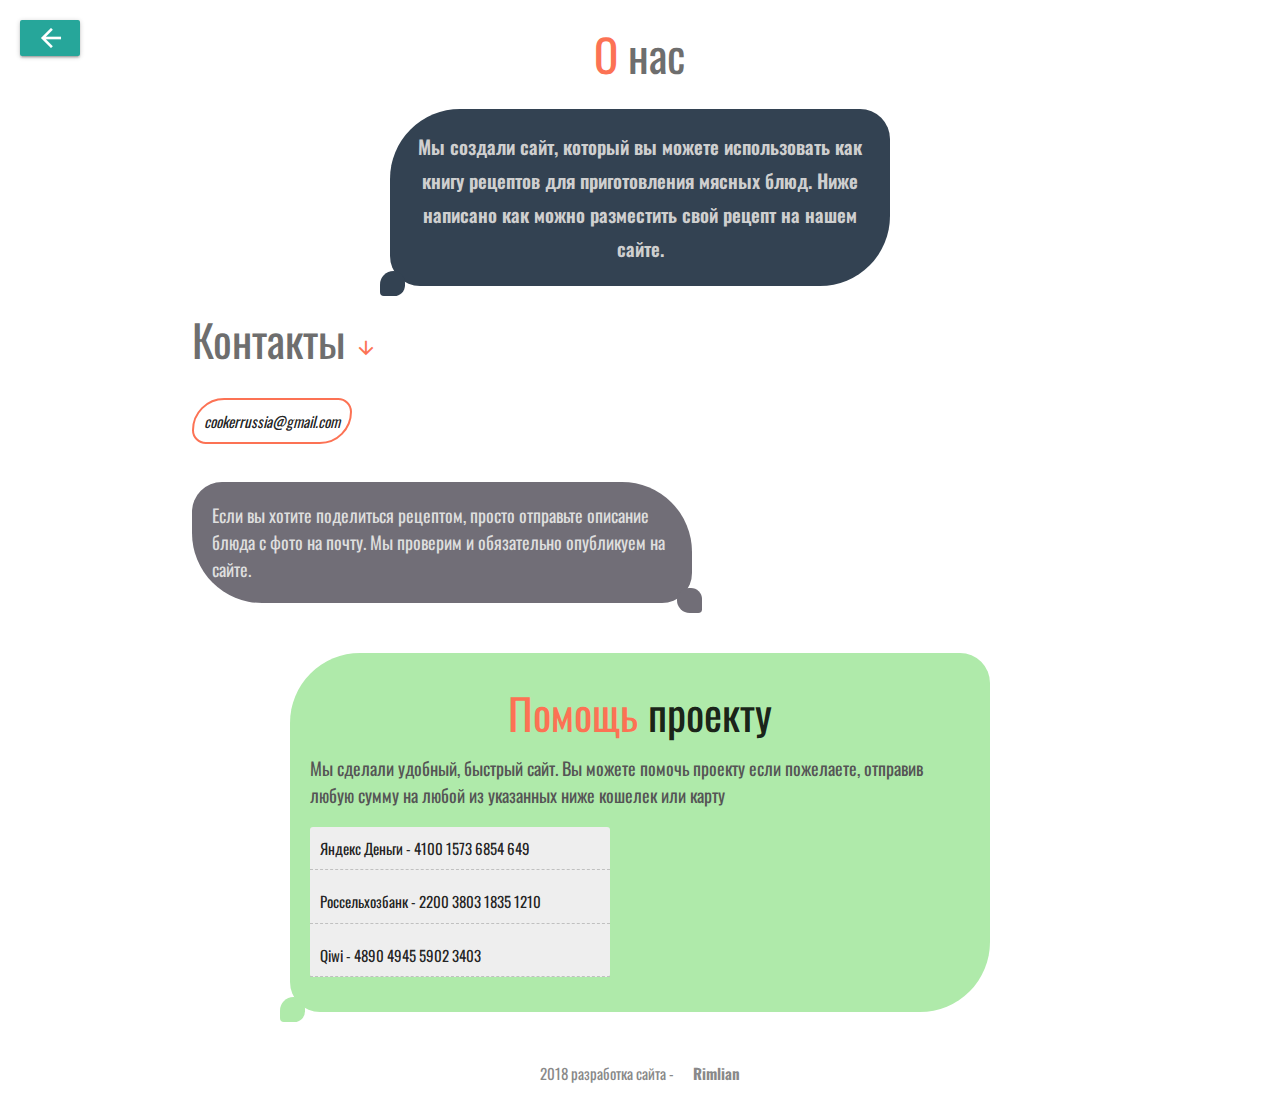
==== commit b77afcaf: "Add files via upload" ====
--- a/about.html
+++ b/about.html
@@ -22,7 +22,7 @@
 
       <div class="about__content">
         <h4>Контакты <i class="large material-icons">arrow_downward</i></h4>
-        <i class="contact_us">cooker-ru@gmail.com</i>
+        <i class="contact_us">cookerrussia@gmail.com</i>
         <p class="p_first">Если вы хотите поделиться рецептом, просто отправьте описание блюда с фото на почту. Мы проверим и обязательно опубликуем на сайте. </p>
 
         <div class="helps">
